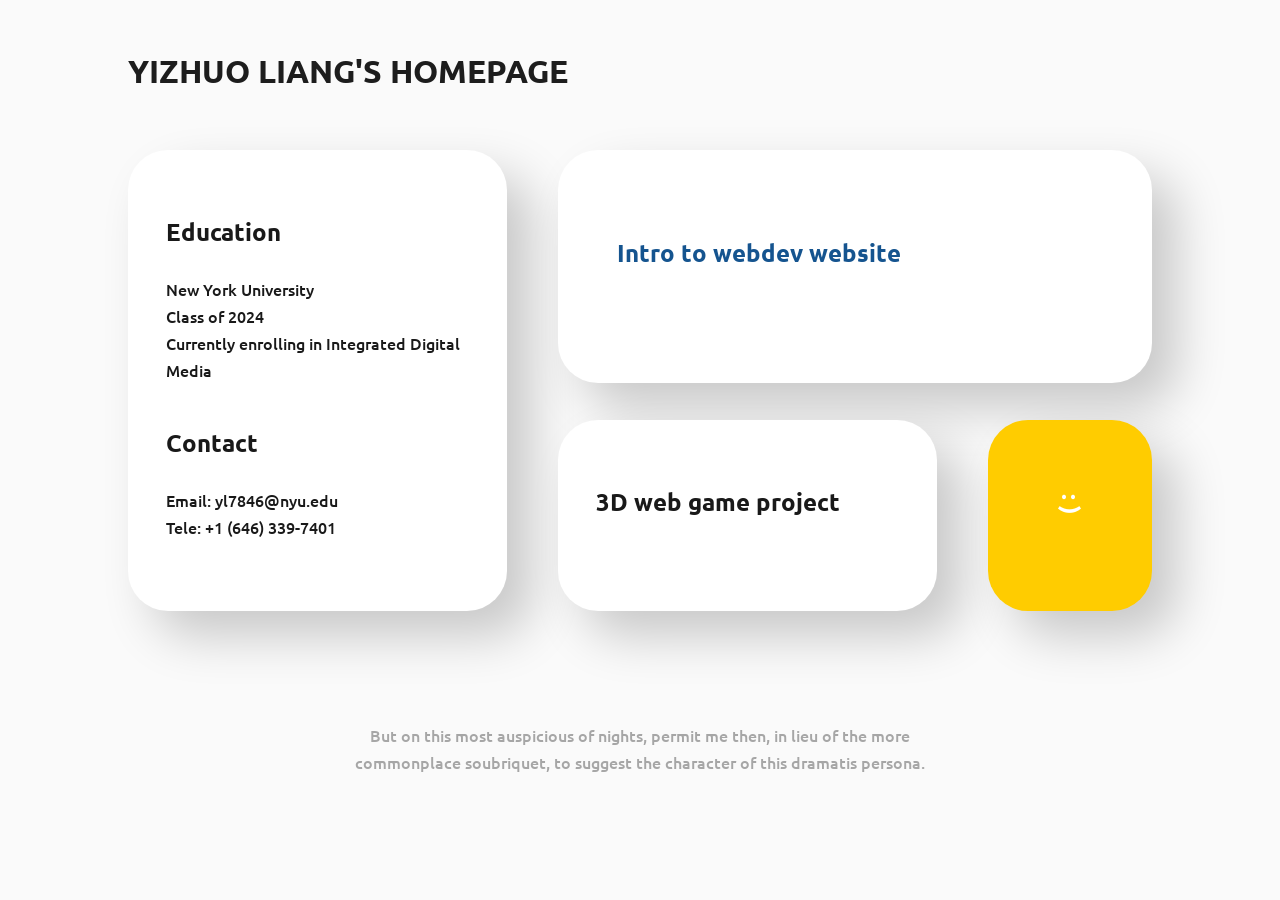
==== index.html @ fa01fdbc "using a seperate css for grids" ====
<html>

<head>
    <title> Yizhuo Liang's Homepage </title>
    <link rel = "stylesheet" href = "stylesheet.css">
    <link rel="stylesheet" href="gridSettings.css">
</head>

<body>

    <div id = "navbar" style="background-color: rgb(250, 250, 250); color: rgb(29, 29, 29);" class = "noBorderAtAll">
        <br>
        <h1 class = "h center80" style = "font-size: xx-large;"> YIZHUO LIANG'S HOMEPAGE </h1>
    </div>

    <div class = "wrapper center80">

        <div class = "grid one" style = "color: rgb(0, 0, 0, 0.9); height: auto">
            <h2 class = 'h'> Education </h2>
            <p class = "p">
                New York University
                <br>
                Class of 2024
                <br>
                Currently enrolling in Integrated Digital Media
            </p>
            <h2 class = 'h'> Contact </h2>
            <p class = "p">
                Email:  yl7846@nyu.edu
                <br>
                Tele:  +1 (646) 339-7401
            </p>
        </div>

        <a href = "https://yizhuo-liang.github.io/web-dev/" class = "grid two" style = "color: rgb(21, 84, 143)">
            <h2 class = 'h'> Intro to webdev website </h2>
        </a>

        <a href = "https://s-earthing.glitch.me/" class = "grid three" style = "color: rgb(0, 0, 0, 0.9); height: auto">
            <h2 class = 'h'> 3D web game project </h2>
        </a>

        <a href = "https://github.com/Yizhuo-Liang/yizhuo-liang.github.io" class = "grid four" style = "background-color: rgb(255, 204, 0); color: white; height: auto; padding-top: 25%;">
            <h2 class = 'h' style = "text-align: center; transform: rotate(90deg);"> : ) </h2>
        </a>
        
    </div>

    <p class = "center80 p" style = " color: rgba(156, 156, 156, 0.9); width: 50%; padding-top: 60px; text-align: center; margin-top: 4%;"> But on this most auspicious of nights, 
        permit me then, in lieu of the more commonplace soubriquet, 
        to suggest the character of this dramatis persona.
    </p>

    
    
</body>

</html>
---- stylesheet.css ----
.center80 {
  margin-left: auto;
  margin-right: auto;
  width: 80%;
}

@font-face {
  font-family: "Gotham Bold";
  src: url(fonts/GothamBold.ttf) format("truetype");
}

@font-face {
  font-family: "Gotham Medium";
  src: url(fonts/GothamMedium.ttf) format("truetype");
}

@font-face {
  font-family: "Ubuntu Bold";
  src: url(fonts/Ubuntu-Bold.ttf) format("truetype");
}

@font-face {
  font-family: "Ubuntu Medium";
  src: url(fonts/Ubuntu-Medium.ttf) format("truetype");
}

body {
  border: 0;
  margin: 0;
  padding: 0;
  background-color: rgb(250, 250, 250);
}

a {
  text-decoration: none;
}

a :hover {
  color: rgb(230, 230, 230);
}

ul {
  list-style: none;
  display: inline-block;
}

.h {
  font-family: "Ubuntu Bold";
  line-height: 2;
}

.p {
  font-family: "Ubuntu Medium";
  line-height: 1.7;
  font-size: medium;
  padding-bottom: 15px;
}

.noBorderAtAll {
  border: 0;
  margin: 0;
  padding: 0;
}

.topBottomMargin {
  margin-top: 1.5%;
  margin-bottom: 1.5%;
}

.roundCornerImg {
  border-radius: 30px;
}

.rcorners {
  border-radius: 15px;
  background: rgb(21, 84, 143);
  padding: 20px;
  width: 200px;
  height: 30px;
}

.grid {
  border-radius: 40px;
  position: relative;
  border: 0;
  margin-left: 0;
  box-shadow: 25px 25px 50px rgb(0, 0, 0, 0.2);
  padding: 10%;
  display: inline-block;
  background-color: white;
  vertical-align: top;
  transition: 0.3s;
}

.grid:hover {
  box-shadow: 25px 25px 50px rgb(0, 0, 0, 0.32);
}

#navbar {
  height: 120px;
  position: sticky;
  z-index: 999;
}

#navbar li {
  display: inline-block;
}

#navbar ul {
  margin: 0;
  border: 0;
  padding-left: 10%;
  width: 80%;
}
---- gridSettings.css ----
.wrapper {
    display: grid;
    margin-top: 30px;
    grid-template-columns: repeat(5, 1fr);
    gap: 5%;
    row-gap: 8%;
    grid-auto-flow: row;
    }
.one {
    grid-column: 1 / 3;
    grid-row: 1 / 3;
}
.two {
    grid-column: 3 / 6;
    grid-row: 1;
}
.three {
    grid-column: 3 / 5;
    grid-row: 2;
}
.four {
    grid-column: 5;
    grid-row: 2;
}
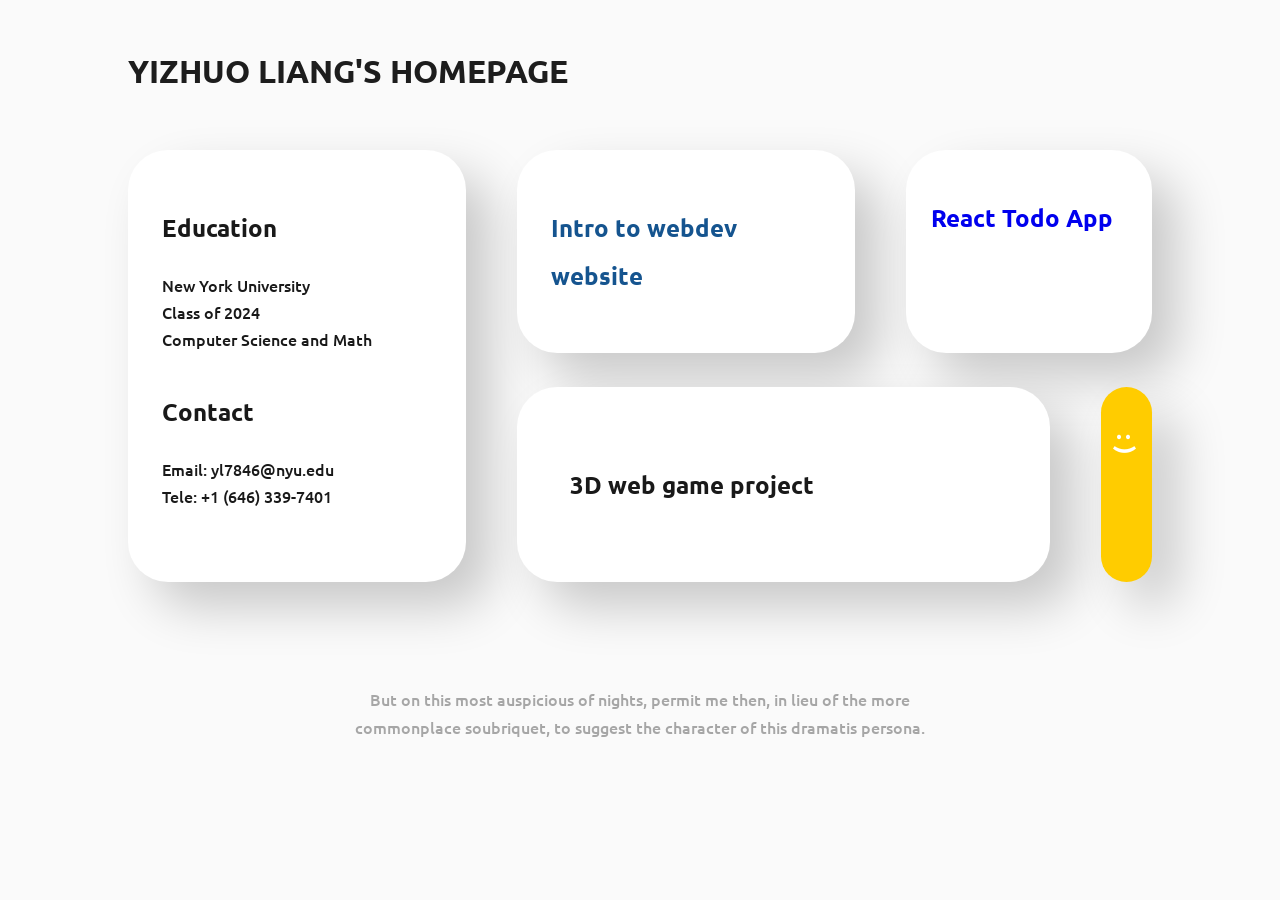
==== commit 52239d8f: "update" ====
--- a/index.html
+++ b/index.html
@@ -22,7 +22,7 @@
                 <br>
                 Class of 2024
                 <br>
-                Currently enrolling in Integrated Digital Media
+                Computer Science and Math
             </p>
             <h2 class = 'h'> Contact </h2>
             <p class = "p">
@@ -36,6 +36,10 @@
             <h2 class = 'h'> Intro to webdev website </h2>
         </a>
 
+        <a href="https://yizhuo-liang.github.io/react-todo-app/" class = "grid five">
+            <h2 class = 'h'> React Todo App </h2>
+        </a>
+
         <a href = "https://s-earthing.glitch.me/" class = "grid three" style = "color: rgb(0, 0, 0, 0.9); height: auto">
             <h2 class = 'h'> 3D web game project </h2>
         </a>
@@ -43,6 +47,7 @@
         <a href = "https://github.com/Yizhuo-Liang/yizhuo-liang.github.io" class = "grid four" style = "background-color: rgb(255, 204, 0); color: white; height: auto; padding-top: 25%;">
             <h2 class = 'h' style = "text-align: center; transform: rotate(90deg);"> : ) </h2>
         </a>
+
         
     </div>
 
--- a/gridSettings.css
+++ b/gridSettings.css
@@ -11,14 +11,18 @@
     grid-row: 1 / 3;
 }
 .two {
-    grid-column: 3 / 6;
+    grid-column: 3 / 5;
     grid-row: 1;
 }
 .three {
-    grid-column: 3 / 5;
+    grid-column: 3 / 6;
     grid-row: 2;
 }
 .four {
-    grid-column: 5;
+    grid-column: 6 / 8;
     grid-row: 2;
+}
+.five {
+    grid-column: 5 / 8;
+    grid-row: 1;
 }
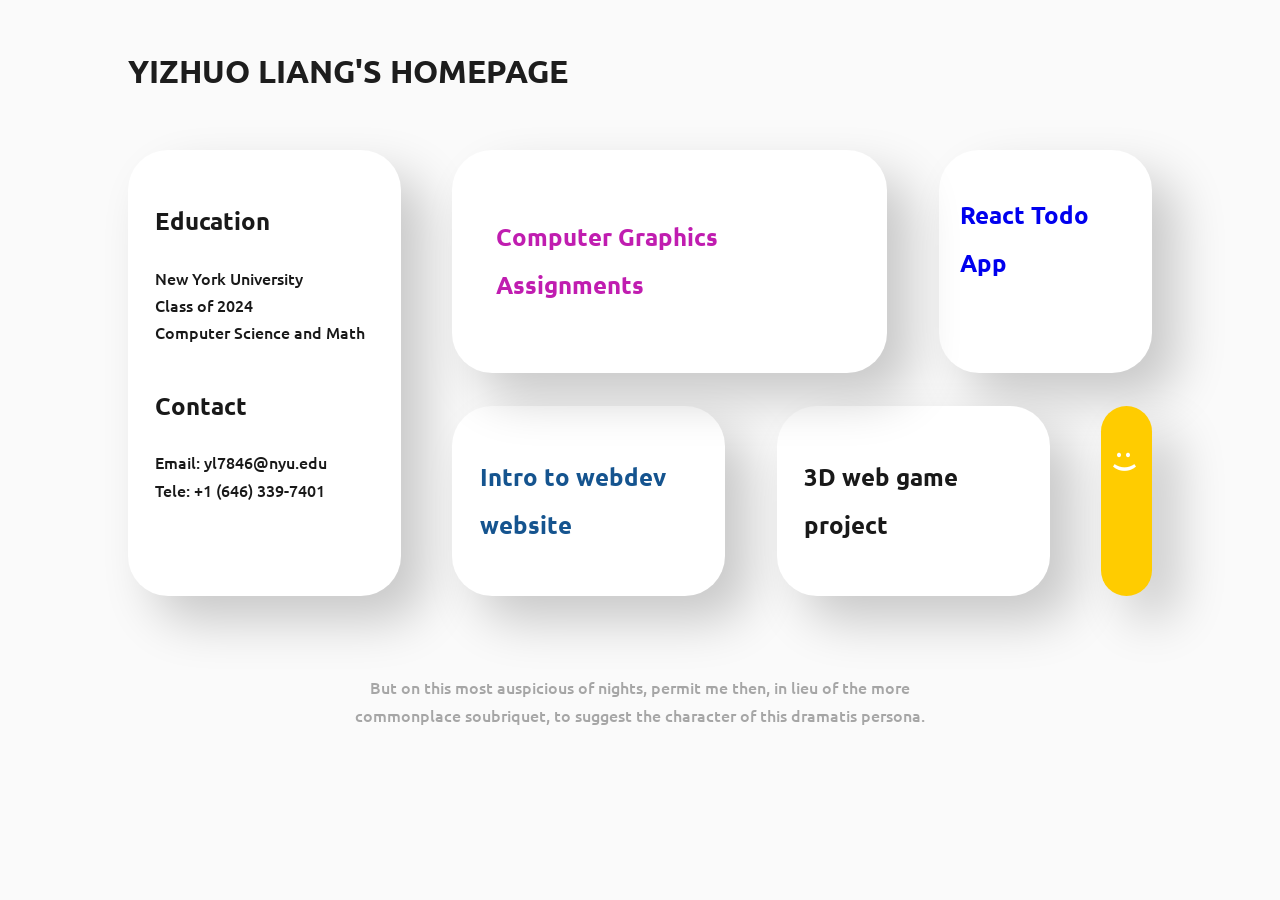
==== commit 6452f0b3: "update" ====
--- a/index.html
+++ b/index.html
@@ -32,11 +32,12 @@
             </p>
         </div>
 
-        <a href = "https://yizhuo-liang.github.io/web-dev/" class = "grid two" style = "color: rgb(21, 84, 143)">
+        <a href = "https://yizhuoliang.github.io/web-dev/" class = "grid two" style = "color: rgb(21, 84, 143)">
             <h2 class = 'h'> Intro to webdev website </h2>
         </a>
 
-        <a href="https://yizhuo-liang.github.io/react-todo-app/" class = "grid five">
+
+        <a href="https://yizhuoliang.github.io/react-todo-app/" class = "grid five">
             <h2 class = 'h'> React Todo App </h2>
         </a>
 
@@ -44,9 +45,14 @@
             <h2 class = 'h'> 3D web game project </h2>
         </a>
 
-        <a href = "https://github.com/Yizhuo-Liang/yizhuo-liang.github.io" class = "grid four" style = "background-color: rgb(255, 204, 0); color: white; height: auto; padding-top: 25%;">
+        <a href = "https://cims.nyu.edu/~yl7846/graphics/" class = "grid six" style = "color: rgb(192, 29, 176)">
+            <h2 class = 'h'> Computer Graphics Assignments </h2>
+        </a>
+
+        <a href = "https://github.com/yizhuoliang/yizhuoliang.github.io" class = "grid four" style = "background-color: rgb(255, 204, 0); color: white; height: auto; padding-top: 25%;">
             <h2 class = 'h' style = "text-align: center; transform: rotate(90deg);"> : ) </h2>
         </a>
+
 
         
     </div>
--- a/gridSettings.css
+++ b/gridSettings.css
@@ -1,7 +1,7 @@
 .wrapper {
     display: grid;
     margin-top: 30px;
-    grid-template-columns: repeat(5, 1fr);
+    grid-template-columns: repeat(6, 1fr);
     gap: 5%;
     row-gap: 8%;
     grid-auto-flow: row;
@@ -12,17 +12,21 @@
 }
 .two {
     grid-column: 3 / 5;
-    grid-row: 1;
+    grid-row: 2;
 }
 .three {
-    grid-column: 3 / 6;
+    grid-column: 5 / 7;
     grid-row: 2;
 }
 .four {
-    grid-column: 6 / 8;
+    grid-column: 7 / 9;
     grid-row: 2;
 }
 .five {
-    grid-column: 5 / 8;
+    grid-column: 6 / 9;
+    grid-row: 1;
+}
+.six {
+    grid-column: 3 / 6;
     grid-row: 1;
 }
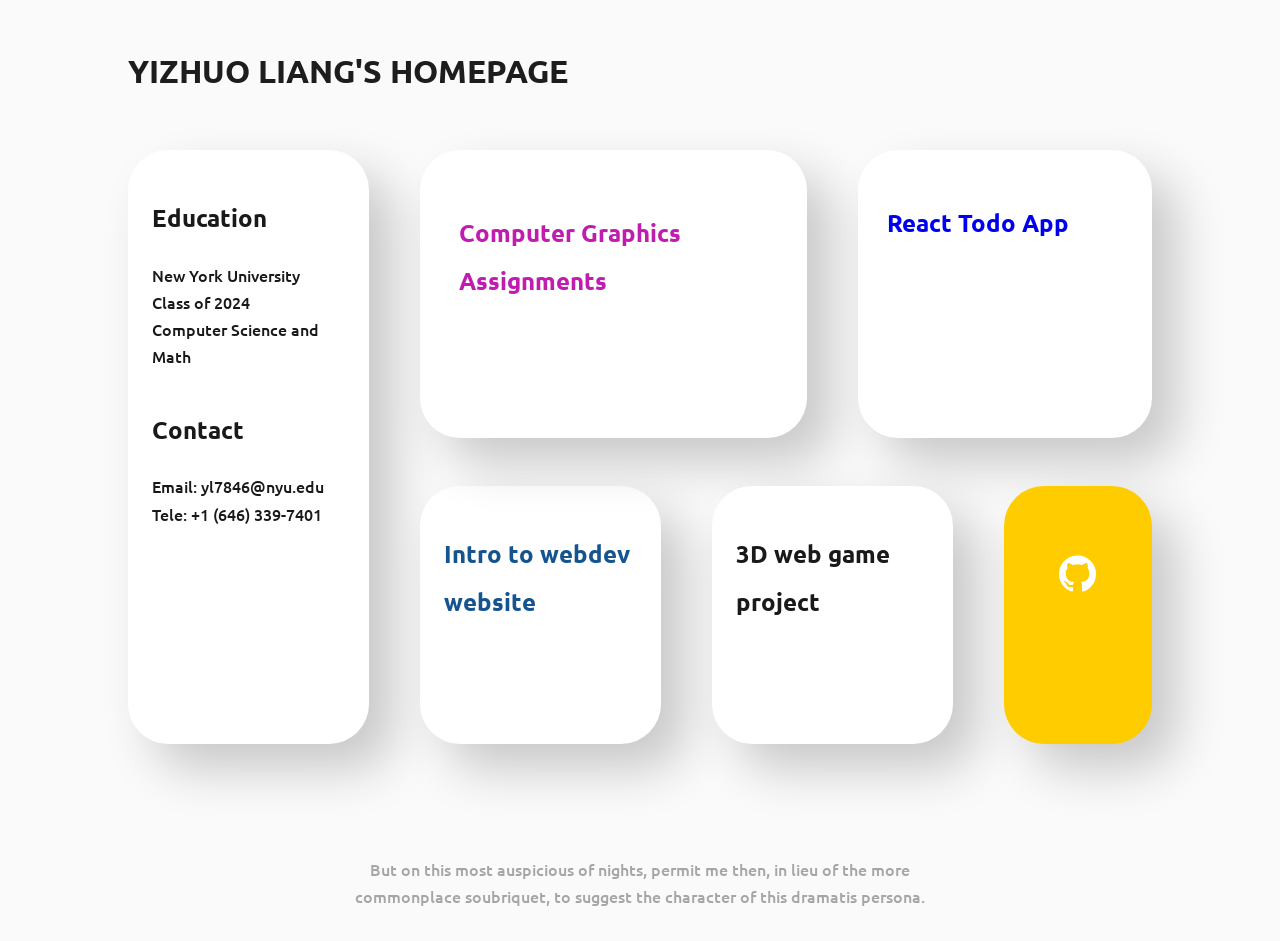
==== commit ba6cd289: "update" ====
--- a/index.html
+++ b/index.html
@@ -4,6 +4,7 @@
     <title> Yizhuo Liang's Homepage </title>
     <link rel = "stylesheet" href = "stylesheet.css">
     <link rel="stylesheet" href="gridSettings.css">
+    <link rel="icon" href="favicon.ico">
 </head>
 
 <body>
@@ -36,6 +37,9 @@
             <h2 class = 'h'> Intro to webdev website </h2>
         </a>
 
+        <a href = "https://cims.nyu.edu/~yl7846/graphics/" class = "grid six" style = "color: rgb(192, 29, 176)">
+            <h2 class = 'h'> Computer Graphics Assignments </h2>
+        </a>
 
         <a href="https://yizhuoliang.github.io/react-todo-app/" class = "grid five">
             <h2 class = 'h'> React Todo App </h2>
@@ -45,12 +49,8 @@
             <h2 class = 'h'> 3D web game project </h2>
         </a>
 
-        <a href = "https://cims.nyu.edu/~yl7846/graphics/" class = "grid six" style = "color: rgb(192, 29, 176)">
-            <h2 class = 'h'> Computer Graphics Assignments </h2>
-        </a>
-
-        <a href = "https://github.com/yizhuoliang/yizhuoliang.github.io" class = "grid four" style = "background-color: rgb(255, 204, 0); color: white; height: auto; padding-top: 25%;">
-            <h2 class = 'h' style = "text-align: center; transform: rotate(90deg);"> : ) </h2>
+        <a href = "https://github.com/yizhuoliang" class = "grid four" style = "background-color: rgb(255, 204, 0); height: auto; padding: 0%; padding-top: 47%; padding-left: 37%;">
+            <img src="gh-logo.png" class="logo">
         </a>
 
 
--- a/stylesheet.css
+++ b/stylesheet.css
@@ -96,6 +96,13 @@
   box-shadow: 25px 25px 50px rgb(0, 0, 0, 0.32);
 }
 
+.logo {
+  object-fit: scale-down;
+  width: 40%;
+  max-height: 40%;
+  filter: invert(1);
+}
+
 #navbar {
   height: 120px;
   position: sticky;
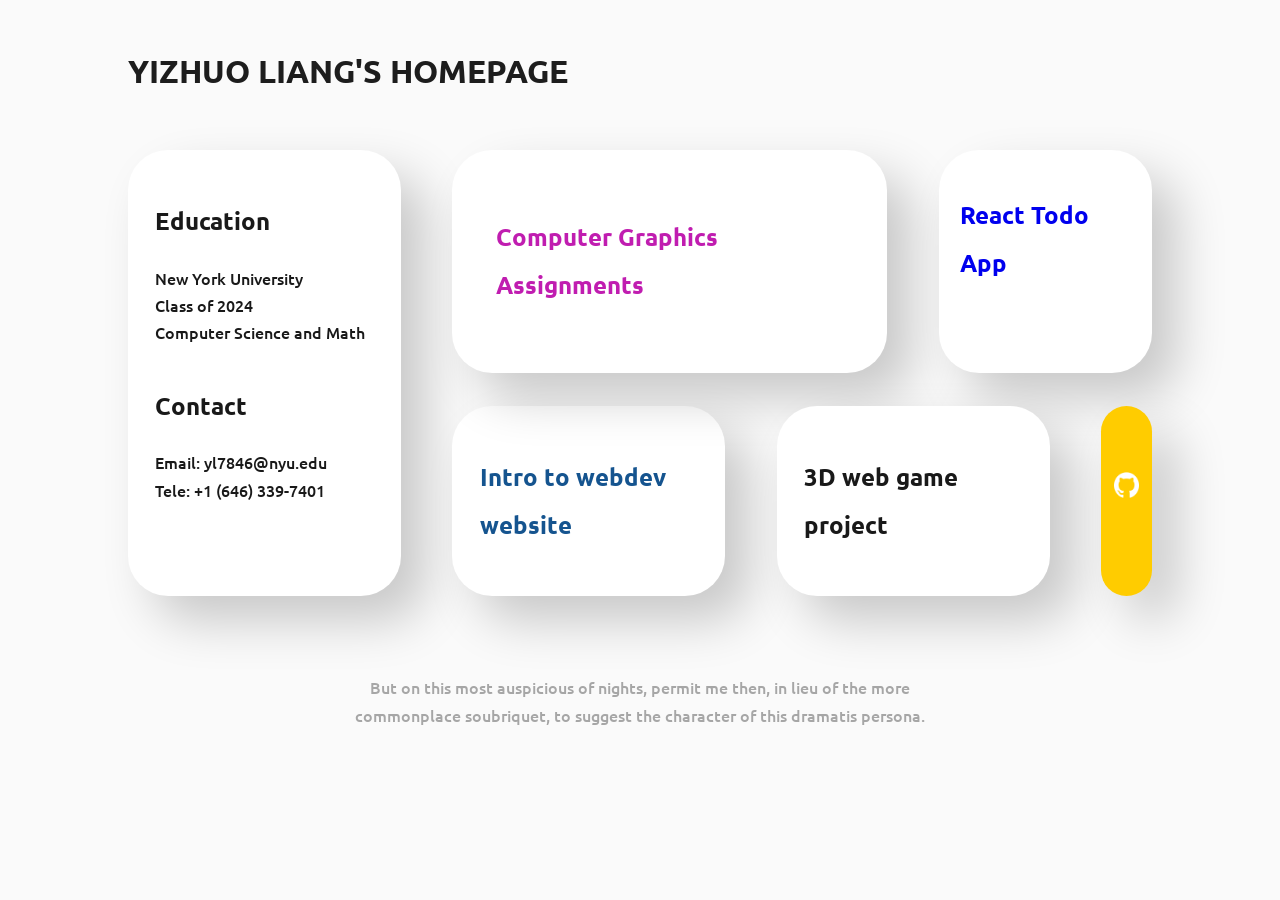
==== commit 5ac20bed: "update stylesheet" ====
--- a/index.html
+++ b/index.html
@@ -49,7 +49,7 @@
             <h2 class = 'h'> 3D web game project </h2>
         </a>
 
-        <a href = "https://github.com/yizhuoliang" class = "grid four" style = "background-color: rgb(255, 204, 0); height: auto; padding: 0%; padding-top: 47%; padding-left: 37%;">
+        <a href = "https://github.com/yizhuoliang" class = "four grid" style = "background-color: rgb(255, 204, 0); height: auto; padding: 0%; padding-top: 130%; padding-left: 25%;">
             <img src="gh-logo.png" class="logo">
         </a>
 
--- a/stylesheet.css
+++ b/stylesheet.css
@@ -97,9 +97,8 @@
 }
 
 .logo {
-  object-fit: scale-down;
-  width: 40%;
-  max-height: 40%;
+  width: 2vw;
+  max-height: 50%;
   filter: invert(1);
 }
 
